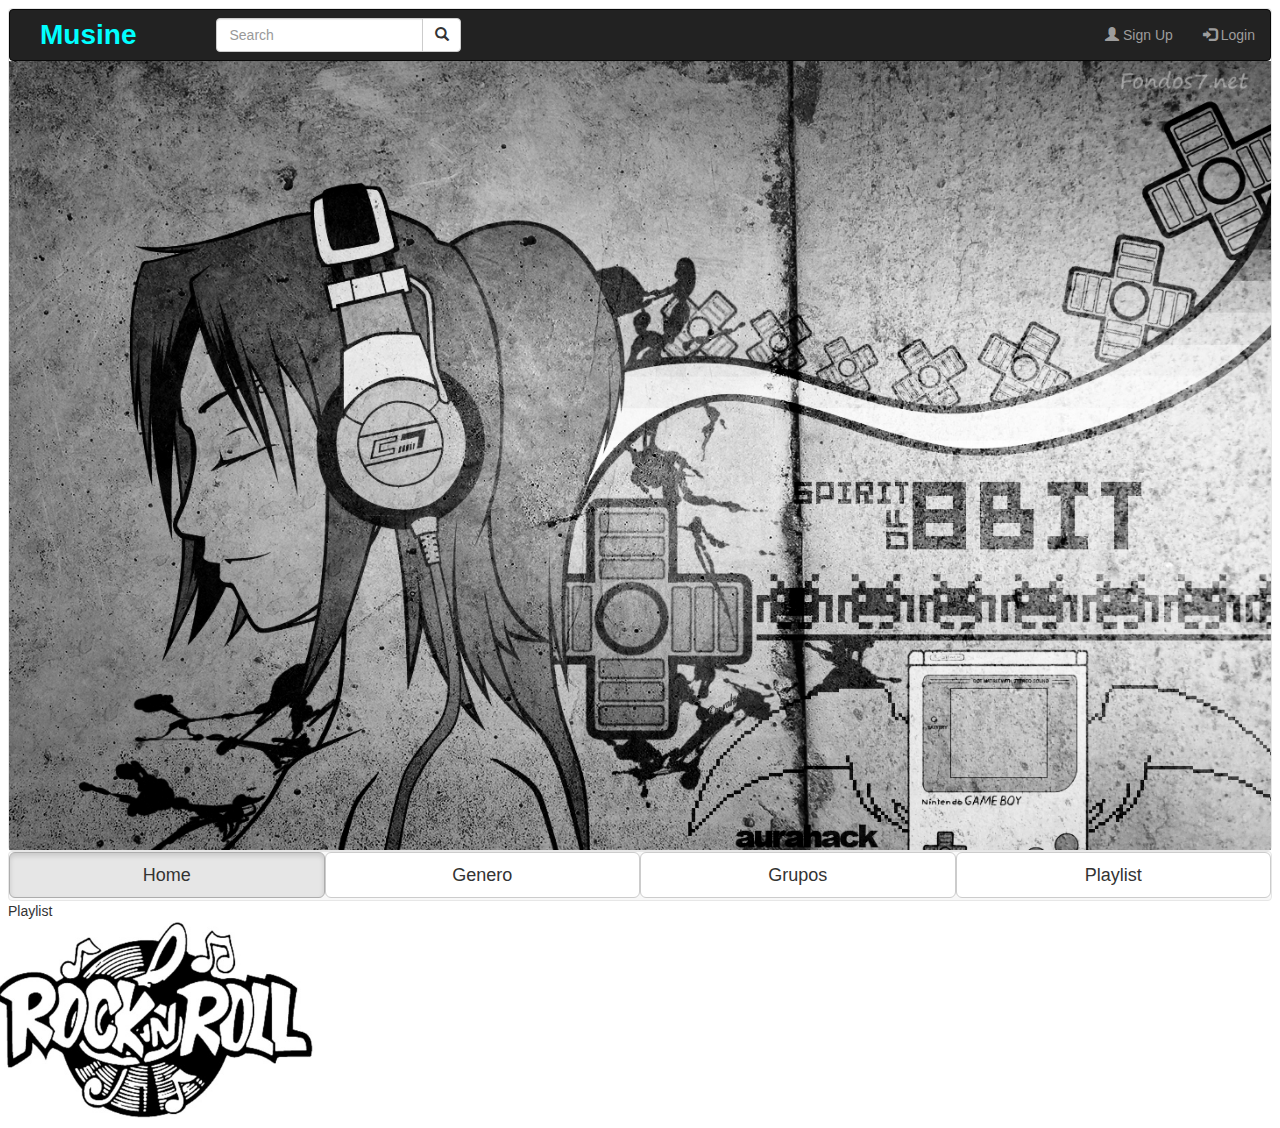
==== home/index.html @ 819a2b2f "Home" ====
<!DOCTYPE html>
<html>

<head>
    <meta charset="UTF-8">
    <meta name="viewport" content="width=device-width, initial-scale=1.0">
    <title>Musine</title>
    <link href="./css/bootstrap.min.css" rel="stylesheet">
    <link rel="stylesheet" href="https://maxcdn.bootstrapcdn.com/bootstrap/3.3.7/css/bootstrap.min.css">
    <link type="text/css" rel="stylesheet" href="./css/style.css">
    <script src="./js/jquery-2.1.3.min.js"></script>
    <script src="./js/bootstrap.min.js"></script>
</head>

<body>
    <div id="web" class="container">
        <nav class="navbar navbar-inverse">
            <div class="container-fluid">
                <div class="navbar-header" id="header">
                    <button type="button" class="navbar-toggle" data-toggle="collapse" data-target="#myNavbar"> <span class="icon-bar"></span> <span class="icon-bar"></span> <span class="icon-bar"></span> </button> <a class="navbar-brand" href="#">Musine</a> </div>
                <div class="collapse navbar-collapse" id="navbar">
                    <form class="navbar-form navbar-left">
                        <div class="input-group" id="search">
                            <input type="text" class="form-control" placeholder="Search">
                            <div class="input-group-btn">
                                <button class="btn btn-default" type="submit"> <i class="glyphicon glyphicon-search"></i> </button>
                            </div>
                        </div>
                    </form>
                    <ul class="nav navbar-nav navbar-right">
                        <li><a href="#"><span class="glyphicon glyphicon-user"></span> Sign Up</a></li>
                        <li><a href="#"><span class="glyphicon glyphicon-log-in"></span> Login</a></li>
                    </ul>
                </div>
        </nav>
        <div class="container" id="logo"> <img class="img-responsive" src="./img/logo.png" alt="Chania"> </div>
        </div>
        <nav class="navbar navbar-default">
            <div class="container-fluid">
                <div class="col-md-3">
                    <button type="button" class="btn btn-default btn-lg active">Home</button>
                </div>
                <div class="col-md-3">
                    <button type="button" class="btn btn-default btn-lg">Genero</button>
                </div>
                <div class="col-md-3">
                    <button type="button" class="btn btn-default btn-lg">Grupos</button>
                </div>
                <div class="col-md-3">
                    <button type="button" class="btn btn-default btn-lg">Playlist</button>
                </div>
            </div>
        </nav>
        <div class="container-fluid" id="playlist">
            <div class="row">
                <div class="col-md-12"> <span> Playlist </span> </div>
            </div>
            <div class="row">
                <div class="col-md-3"> <img class="img-responsive" src="./img/rock.jpg" alt="Chania"> </div>
            </div>
        </div>
</body>

</html>
---- home/css/style.css ----
body {
    margin: 8px;
}

#web {
    height: auto;
    margin: auto;
    border: 1px solid #e6e6e6;
    border-radius: 4px;
    padding: 0px;
}

#header a {
    color: aqua;
    font-family: "trebuchet ms", "arial", sans-serif;
    font-weight: bold;
    font-size: 2em;
}

.navbar>.container-fluid .navbar-brand {
    margin-left: 15px;
}

#search {
    position: relative;
    left: 50px;
}

#logo {
    padding-right: 0px;
    padding-left: 0px;
}

#logo>img {
    width: 100%;
    height: 100%;
}

.container-fluid {
    padding: 0px;
}

.container {
    width: 100%;
}

.navbar {
    margin-bottom: 0px;
}

.btn-default.active {
    width: 100%;
}

.btn-default {
    width: 100%;
}

.col-md-3 {
    position: relative;
    min-height: 1px;
    padding: 0;
}
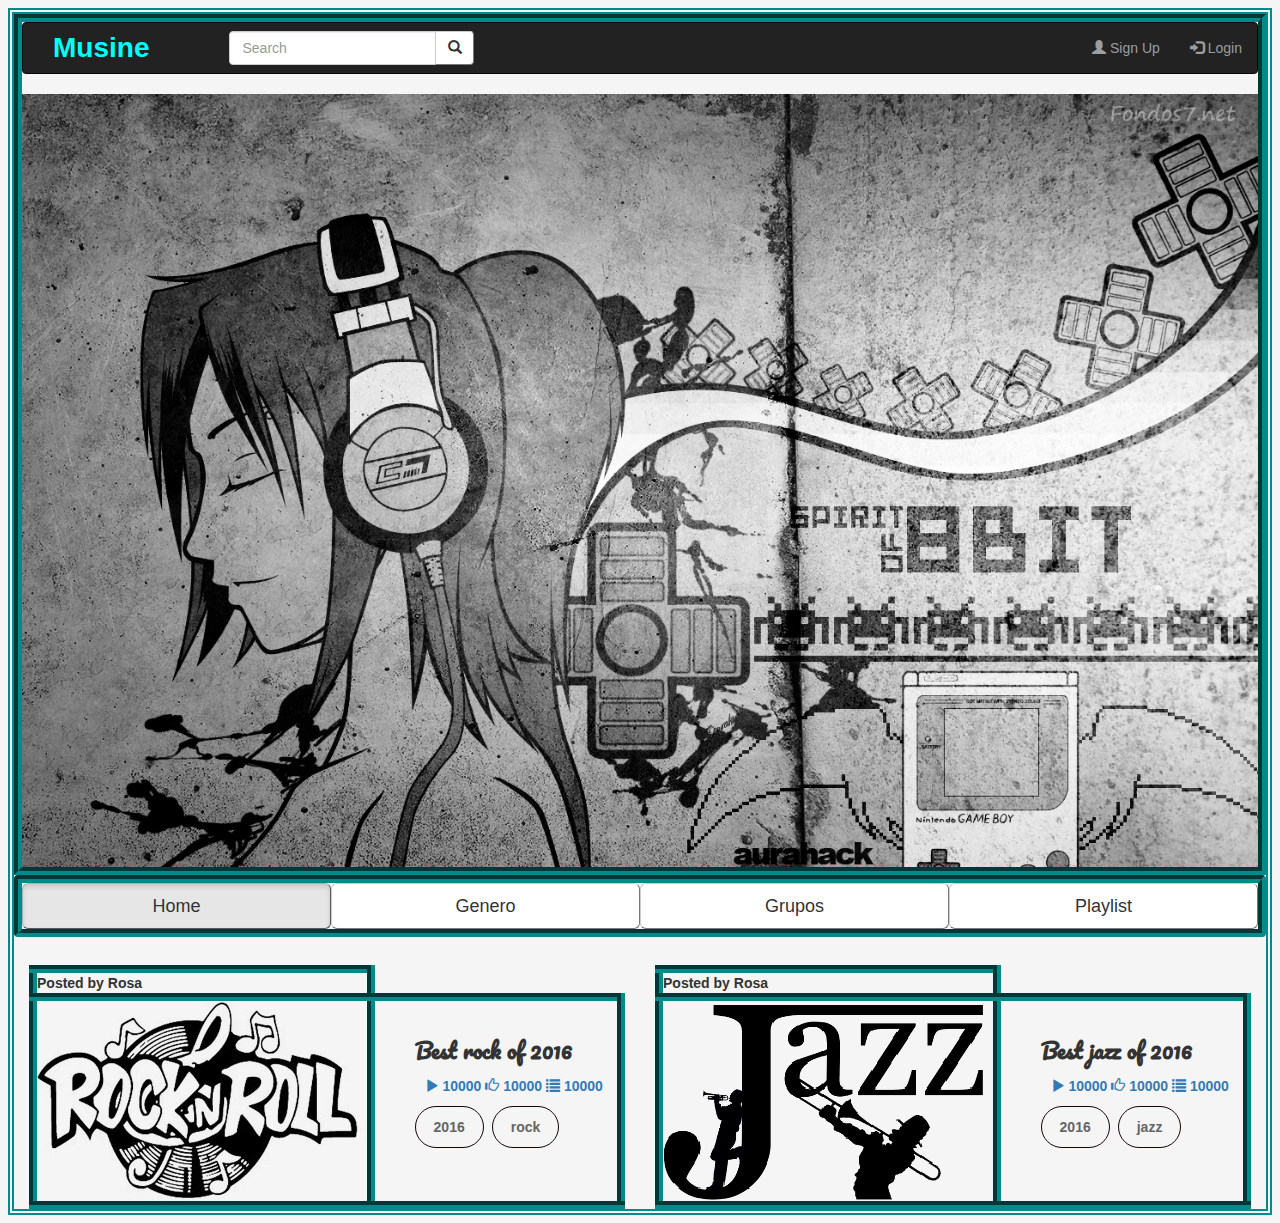
==== commit 9a428ae0: "añadida de aspectos graficos y playlist" ====
--- a/home/index.html
+++ b/home/index.html
@@ -6,6 +6,7 @@
     <meta name="viewport" content="width=device-width, initial-scale=1.0">
     <title>Musine</title>
     <link href="./css/bootstrap.min.css" rel="stylesheet">
+    <link rel="stylesheet" type="text/css" href="http://fonts.googleapis.com/css?family=Lobster|Pacifico">
     <link rel="stylesheet" href="https://maxcdn.bootstrapcdn.com/bootstrap/3.3.7/css/bootstrap.min.css">
     <link type="text/css" rel="stylesheet" href="./css/style.css">
     <script src="./js/jquery-2.1.3.min.js"></script>
@@ -52,13 +53,41 @@
             </div>
         </nav>
         <div class="container-fluid" id="playlist">
-            <div class="row">
-                <div class="col-md-12"> <span> Playlist </span> </div>
+            <div class="col-md-6">
+                <table>
+                    <tr>
+                        <th><span class="posted">Posted by Rosa</span> </th>
+                    </tr>
+                    <th><img class="img-responsive" src="./img/rock.png"></th>
+                    <th>
+                        <ul>
+                            <li> <span class="playlist-title">Best rock of 2016</span> </li>
+                            <li style="padding:10px;"><a href="#"><span class="glyphicon glyphicon-play"></span> 10000</a> <a href="#"><span class="glyphicon glyphicon-thumbs-up"></span> 10000</a> <a href="#"><span class="glyphicon glyphicon-list"></span> 10000</a></li>
+                            <li><a class="tag" title="2016" href="#">2016</a><a class="tag" title="rock" href="#">rock</a></li>
+                        </ul>
+                    </th>
+                    </tr>
+                </table>
             </div>
-            <div class="row">
-                <div class="col-md-3"> <img class="img-responsive" src="./img/rock.jpg" alt="Chania"> </div>
+            <div class="col-md-6">
+                <table>
+                    <tr>
+                        <th><span class="posted">Posted by Rosa</span> </th>
+                    </tr>
+                    <tr>
+                        <th><img class="img-responsive" src="./img/jazz.png"></th>
+                        <th>
+                            <ul>
+                                <li> <span class="playlist-title">Best jazz of 2016</span> </li>
+                                <li style="padding:10px;"><a href="#"><span class="glyphicon glyphicon-play"></span> 10000</a> <a href="#"><span class="glyphicon glyphicon-thumbs-up"></span> 10000</a> <a href="#"><span class="glyphicon glyphicon-list"></span> 10000</a></li>
+                                <li><a class="tag" title="2016" href="#">2016</a><a class="tag" title="rock" href="#">jazz</a></li>
+                            </ul>
+                        </th>
+                    </tr>
+                </table>
             </div>
         </div>
+        <div class="container-fluid" id="footer"> </div>
 </body>
 
 </html>--- a/home/css/style.css
+++ b/home/css/style.css
@@ -1,12 +1,15 @@
 body {
     margin: 8px;
+    background-color: whitesmoke;
+    border: 6px solid darkcyan;
+    border-style: double;
 }
 
 #web {
     height: auto;
     margin: auto;
-    border: 1px solid #e6e6e6;
-    border-radius: 4px;
+    border: 8px solid darkcyan;
+    border-style: groove;
     padding: 0px;
 }
 
@@ -38,6 +41,7 @@
 
 .container-fluid {
     padding: 0px;
+    width: 100%;
 }
 
 .container {
@@ -45,19 +49,68 @@
 }
 
 .navbar {
-    margin-bottom: 0px;
+    margin-top: 0;
+}
+
+.navbar-default {
+    margin-bottom: 2em;
+    border: 8px solid darkcyan;
+    border-style: groove;
+    padding: 0px;
+}
+
+.col-md-3 {
+    padding: 0;
 }
 
 .btn-default.active {
     width: 100%;
+    border-style: outset;
 }
 
 .btn-default {
     width: 100%;
+    border-style: outset;
 }
 
-.col-md-3 {
-    position: relative;
-    min-height: 1px;
-    padding: 0;
+.col-md-6>table {
+    width: 100%;
+}
+
+table th {
+    border: 8px solid darkcyan;
+    border-style: groove;
+    padding: 0px;
+    background-color: whitesmoke;
+}
+
+#posted span {
+    font-family: 'Lobster', cursive;
+    font-size: 2em;
+}
+
+table img-responsive {
+    margin: auto;
+}
+
+table li {
+    list-style: none;
+}
+
+table ul {
+    list-style: none;
+}
+
+a.tag {
+    padding: 10px 18px;
+    margin: 0 8px 8px 0;
+    border: 1px solid #120707;
+    border-radius: 30px;
+    display: inline-block;
+    color: #666;
+}
+
+.playlist-title {
+    font-family: 'Pacifico', cursive;
+    font-size: 1.5em;
 }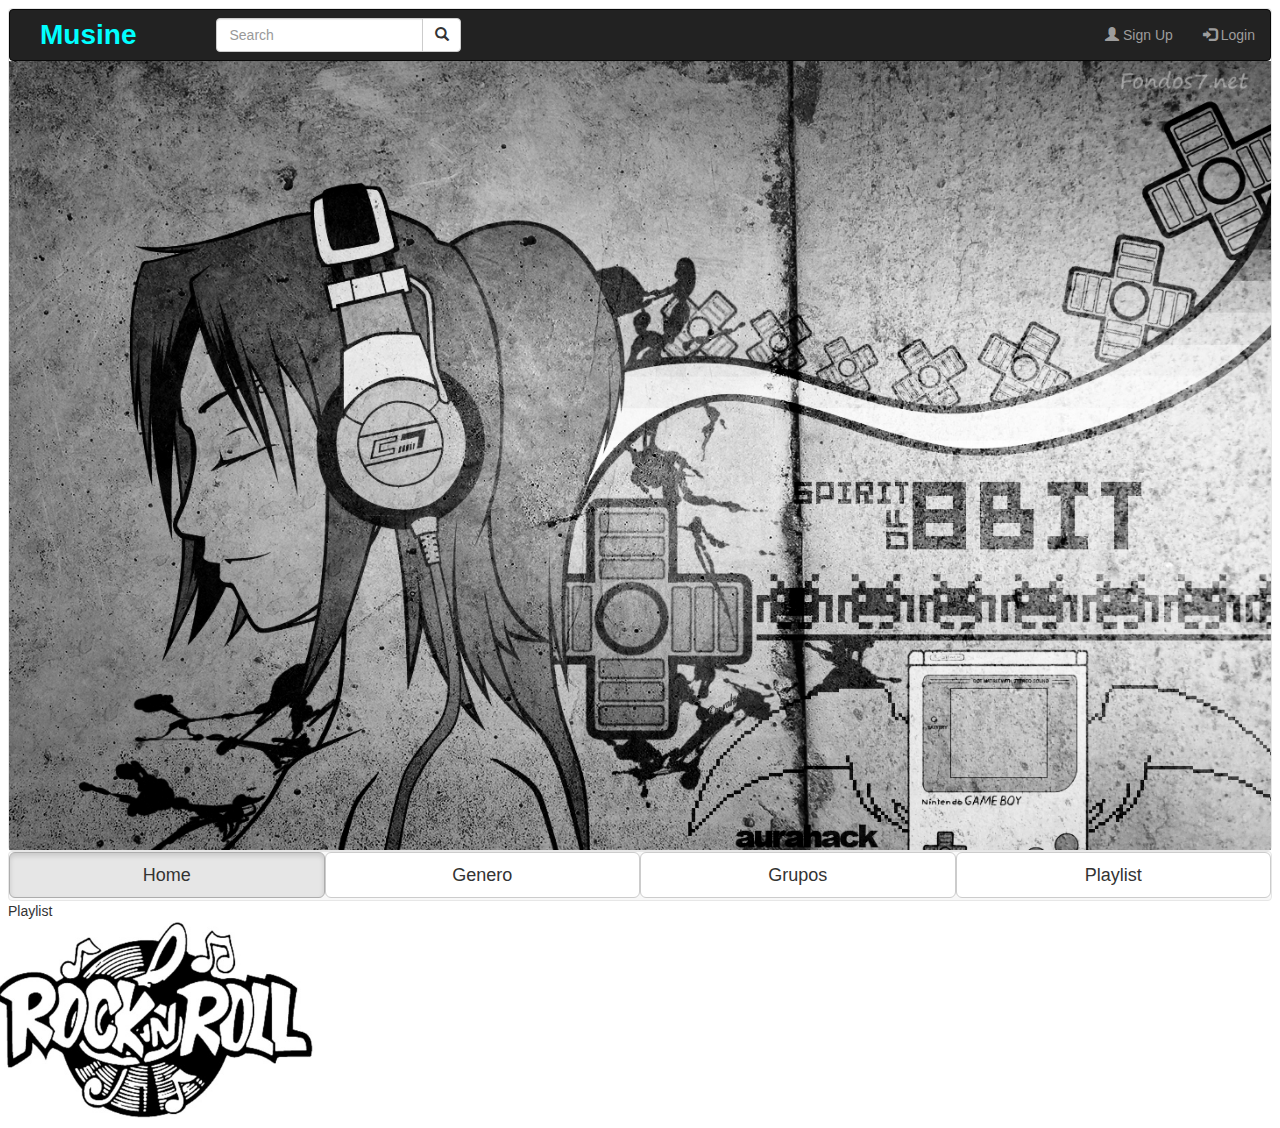
==== commit 46f9a0c7: "grupo" ====
--- a/home/index.html
+++ b/home/index.html
@@ -6,7 +6,6 @@
     <meta name="viewport" content="width=device-width, initial-scale=1.0">
     <title>Musine</title>
     <link href="./css/bootstrap.min.css" rel="stylesheet">
-    <link rel="stylesheet" type="text/css" href="http://fonts.googleapis.com/css?family=Lobster|Pacifico">
     <link rel="stylesheet" href="https://maxcdn.bootstrapcdn.com/bootstrap/3.3.7/css/bootstrap.min.css">
     <link type="text/css" rel="stylesheet" href="./css/style.css">
     <script src="./js/jquery-2.1.3.min.js"></script>
@@ -53,41 +52,13 @@
             </div>
         </nav>
         <div class="container-fluid" id="playlist">
-            <div class="col-md-6">
-                <table>
-                    <tr>
-                        <th><span class="posted">Posted by Rosa</span> </th>
-                    </tr>
-                    <th><img class="img-responsive" src="./img/rock.png"></th>
-                    <th>
-                        <ul>
-                            <li> <span class="playlist-title">Best rock of 2016</span> </li>
-                            <li style="padding:10px;"><a href="#"><span class="glyphicon glyphicon-play"></span> 10000</a> <a href="#"><span class="glyphicon glyphicon-thumbs-up"></span> 10000</a> <a href="#"><span class="glyphicon glyphicon-list"></span> 10000</a></li>
-                            <li><a class="tag" title="2016" href="#">2016</a><a class="tag" title="rock" href="#">rock</a></li>
-                        </ul>
-                    </th>
-                    </tr>
-                </table>
+            <div class="row">
+                <div class="col-md-12"> <span> Playlist </span> </div>
             </div>
-            <div class="col-md-6">
-                <table>
-                    <tr>
-                        <th><span class="posted">Posted by Rosa</span> </th>
-                    </tr>
-                    <tr>
-                        <th><img class="img-responsive" src="./img/jazz.png"></th>
-                        <th>
-                            <ul>
-                                <li> <span class="playlist-title">Best jazz of 2016</span> </li>
-                                <li style="padding:10px;"><a href="#"><span class="glyphicon glyphicon-play"></span> 10000</a> <a href="#"><span class="glyphicon glyphicon-thumbs-up"></span> 10000</a> <a href="#"><span class="glyphicon glyphicon-list"></span> 10000</a></li>
-                                <li><a class="tag" title="2016" href="#">2016</a><a class="tag" title="rock" href="#">jazz</a></li>
-                            </ul>
-                        </th>
-                    </tr>
-                </table>
+            <div class="row">
+                <div class="col-md-3"> <img class="img-responsive" src="./img/rock.jpg" alt="Chania"> </div>
             </div>
         </div>
-        <div class="container-fluid" id="footer"> </div>
 </body>
 
 </html>--- a/home/css/style.css
+++ b/home/css/style.css
@@ -1,15 +1,12 @@
 body {
     margin: 8px;
-    background-color: whitesmoke;
-    border: 6px solid darkcyan;
-    border-style: double;
 }
 
 #web {
     height: auto;
     margin: auto;
-    border: 8px solid darkcyan;
-    border-style: groove;
+    border: 1px solid #e6e6e6;
+    border-radius: 4px;
     padding: 0px;
 }
 
@@ -41,7 +38,6 @@
 
 .container-fluid {
     padding: 0px;
-    width: 100%;
 }
 
 .container {
@@ -49,68 +45,19 @@
 }
 
 .navbar {
-    margin-top: 0;
-}
-
-.navbar-default {
-    margin-bottom: 2em;
-    border: 8px solid darkcyan;
-    border-style: groove;
-    padding: 0px;
-}
-
-.col-md-3 {
-    padding: 0;
+    margin-bottom: 0px;
 }
 
 .btn-default.active {
     width: 100%;
-    border-style: outset;
 }
 
 .btn-default {
     width: 100%;
-    border-style: outset;
 }
 
-.col-md-6>table {
-    width: 100%;
-}
-
-table th {
-    border: 8px solid darkcyan;
-    border-style: groove;
-    padding: 0px;
-    background-color: whitesmoke;
-}
-
-#posted span {
-    font-family: 'Lobster', cursive;
-    font-size: 2em;
-}
-
-table img-responsive {
-    margin: auto;
-}
-
-table li {
-    list-style: none;
-}
-
-table ul {
-    list-style: none;
-}
-
-a.tag {
-    padding: 10px 18px;
-    margin: 0 8px 8px 0;
-    border: 1px solid #120707;
-    border-radius: 30px;
-    display: inline-block;
-    color: #666;
-}
-
-.playlist-title {
-    font-family: 'Pacifico', cursive;
-    font-size: 1.5em;
+.col-md-3 {
+    position: relative;
+    min-height: 1px;
+    padding: 0;
 }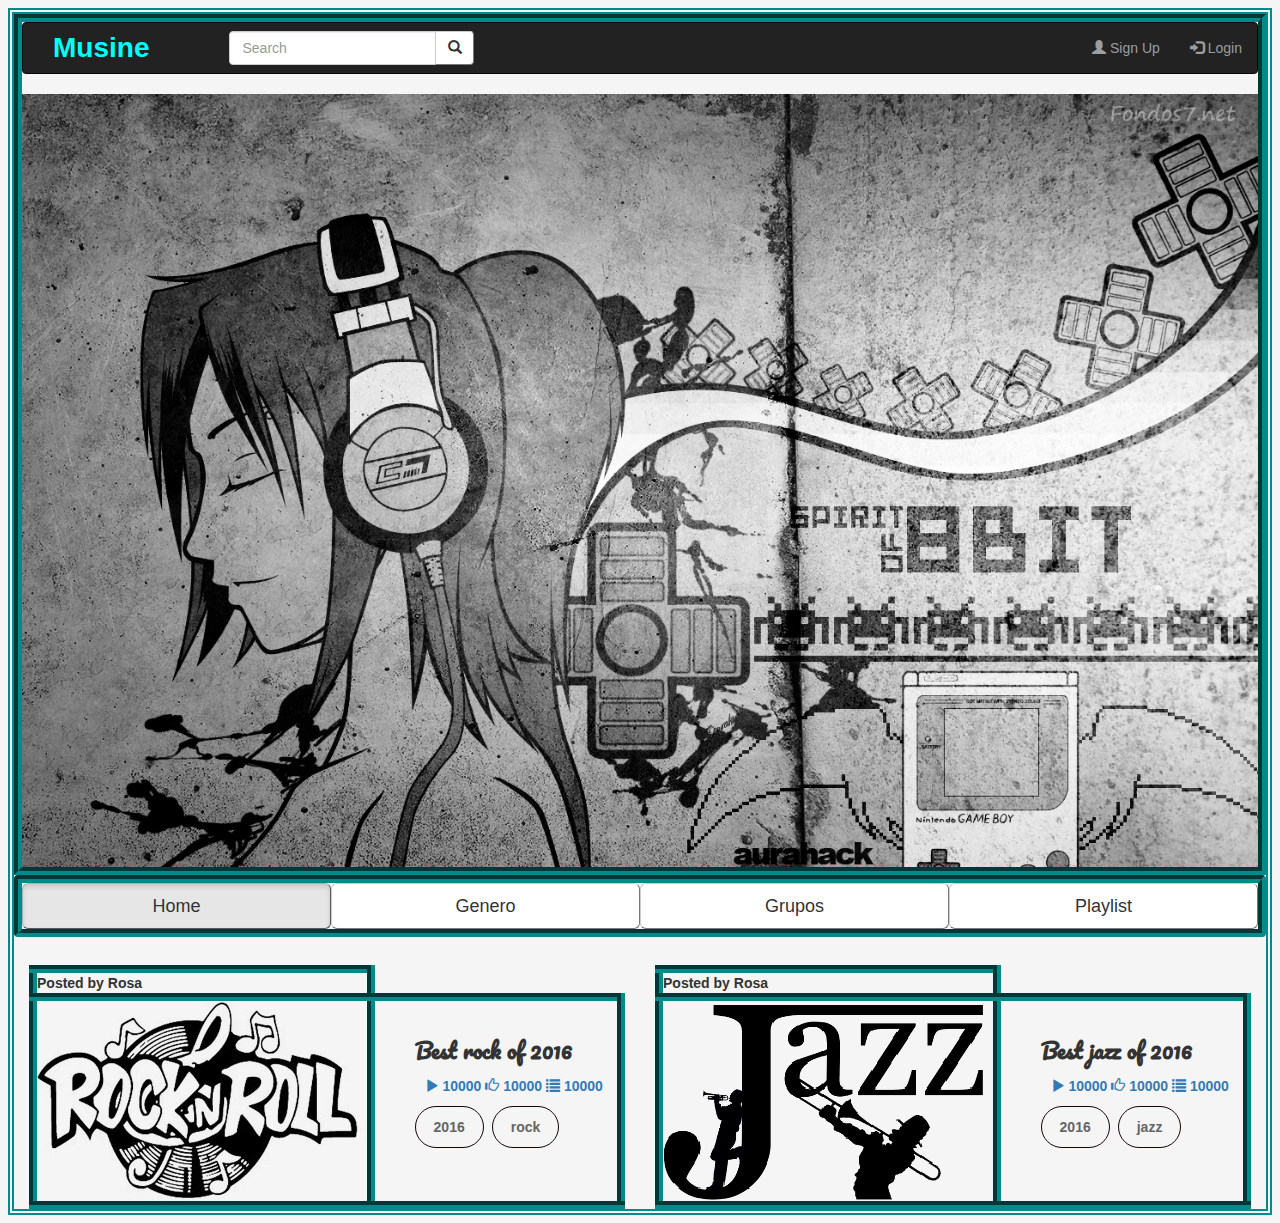
==== commit 2944a19b: "Merge remote-tracking branch 'refs/remotes/DaniRibCha/master'" ====
--- a/home/index.html
+++ b/home/index.html
@@ -6,6 +6,7 @@
     <meta name="viewport" content="width=device-width, initial-scale=1.0">
     <title>Musine</title>
     <link href="./css/bootstrap.min.css" rel="stylesheet">
+    <link rel="stylesheet" type="text/css" href="http://fonts.googleapis.com/css?family=Lobster|Pacifico">
     <link rel="stylesheet" href="https://maxcdn.bootstrapcdn.com/bootstrap/3.3.7/css/bootstrap.min.css">
     <link type="text/css" rel="stylesheet" href="./css/style.css">
     <script src="./js/jquery-2.1.3.min.js"></script>
@@ -52,13 +53,41 @@
             </div>
         </nav>
         <div class="container-fluid" id="playlist">
-            <div class="row">
-                <div class="col-md-12"> <span> Playlist </span> </div>
+            <div class="col-md-6">
+                <table>
+                    <tr>
+                        <th><span class="posted">Posted by Rosa</span> </th>
+                    </tr>
+                    <th><img class="img-responsive" src="./img/rock.png"></th>
+                    <th>
+                        <ul>
+                            <li> <span class="playlist-title">Best rock of 2016</span> </li>
+                            <li style="padding:10px;"><a href="#"><span class="glyphicon glyphicon-play"></span> 10000</a> <a href="#"><span class="glyphicon glyphicon-thumbs-up"></span> 10000</a> <a href="#"><span class="glyphicon glyphicon-list"></span> 10000</a></li>
+                            <li><a class="tag" title="2016" href="#">2016</a><a class="tag" title="rock" href="#">rock</a></li>
+                        </ul>
+                    </th>
+                    </tr>
+                </table>
             </div>
-            <div class="row">
-                <div class="col-md-3"> <img class="img-responsive" src="./img/rock.jpg" alt="Chania"> </div>
+            <div class="col-md-6">
+                <table>
+                    <tr>
+                        <th><span class="posted">Posted by Rosa</span> </th>
+                    </tr>
+                    <tr>
+                        <th><img class="img-responsive" src="./img/jazz.png"></th>
+                        <th>
+                            <ul>
+                                <li> <span class="playlist-title">Best jazz of 2016</span> </li>
+                                <li style="padding:10px;"><a href="#"><span class="glyphicon glyphicon-play"></span> 10000</a> <a href="#"><span class="glyphicon glyphicon-thumbs-up"></span> 10000</a> <a href="#"><span class="glyphicon glyphicon-list"></span> 10000</a></li>
+                                <li><a class="tag" title="2016" href="#">2016</a><a class="tag" title="rock" href="#">jazz</a></li>
+                            </ul>
+                        </th>
+                    </tr>
+                </table>
             </div>
         </div>
+        <div class="container-fluid" id="footer"> </div>
 </body>
 
 </html>--- a/home/css/style.css
+++ b/home/css/style.css
@@ -1,12 +1,15 @@
 body {
     margin: 8px;
+    background-color: whitesmoke;
+    border: 6px solid darkcyan;
+    border-style: double;
 }
 
 #web {
     height: auto;
     margin: auto;
-    border: 1px solid #e6e6e6;
-    border-radius: 4px;
+    border: 8px solid darkcyan;
+    border-style: groove;
     padding: 0px;
 }
 
@@ -38,6 +41,7 @@
 
 .container-fluid {
     padding: 0px;
+    width: 100%;
 }
 
 .container {
@@ -45,19 +49,68 @@
 }
 
 .navbar {
-    margin-bottom: 0px;
+    margin-top: 0;
+}
+
+.navbar-default {
+    margin-bottom: 2em;
+    border: 8px solid darkcyan;
+    border-style: groove;
+    padding: 0px;
+}
+
+.col-md-3 {
+    padding: 0;
 }
 
 .btn-default.active {
     width: 100%;
+    border-style: outset;
 }
 
 .btn-default {
     width: 100%;
+    border-style: outset;
 }
 
-.col-md-3 {
-    position: relative;
-    min-height: 1px;
-    padding: 0;
+.col-md-6>table {
+    width: 100%;
+}
+
+table th {
+    border: 8px solid darkcyan;
+    border-style: groove;
+    padding: 0px;
+    background-color: whitesmoke;
+}
+
+#posted span {
+    font-family: 'Lobster', cursive;
+    font-size: 2em;
+}
+
+table img-responsive {
+    margin: auto;
+}
+
+table li {
+    list-style: none;
+}
+
+table ul {
+    list-style: none;
+}
+
+a.tag {
+    padding: 10px 18px;
+    margin: 0 8px 8px 0;
+    border: 1px solid #120707;
+    border-radius: 30px;
+    display: inline-block;
+    color: #666;
+}
+
+.playlist-title {
+    font-family: 'Pacifico', cursive;
+    font-size: 1.5em;
 }